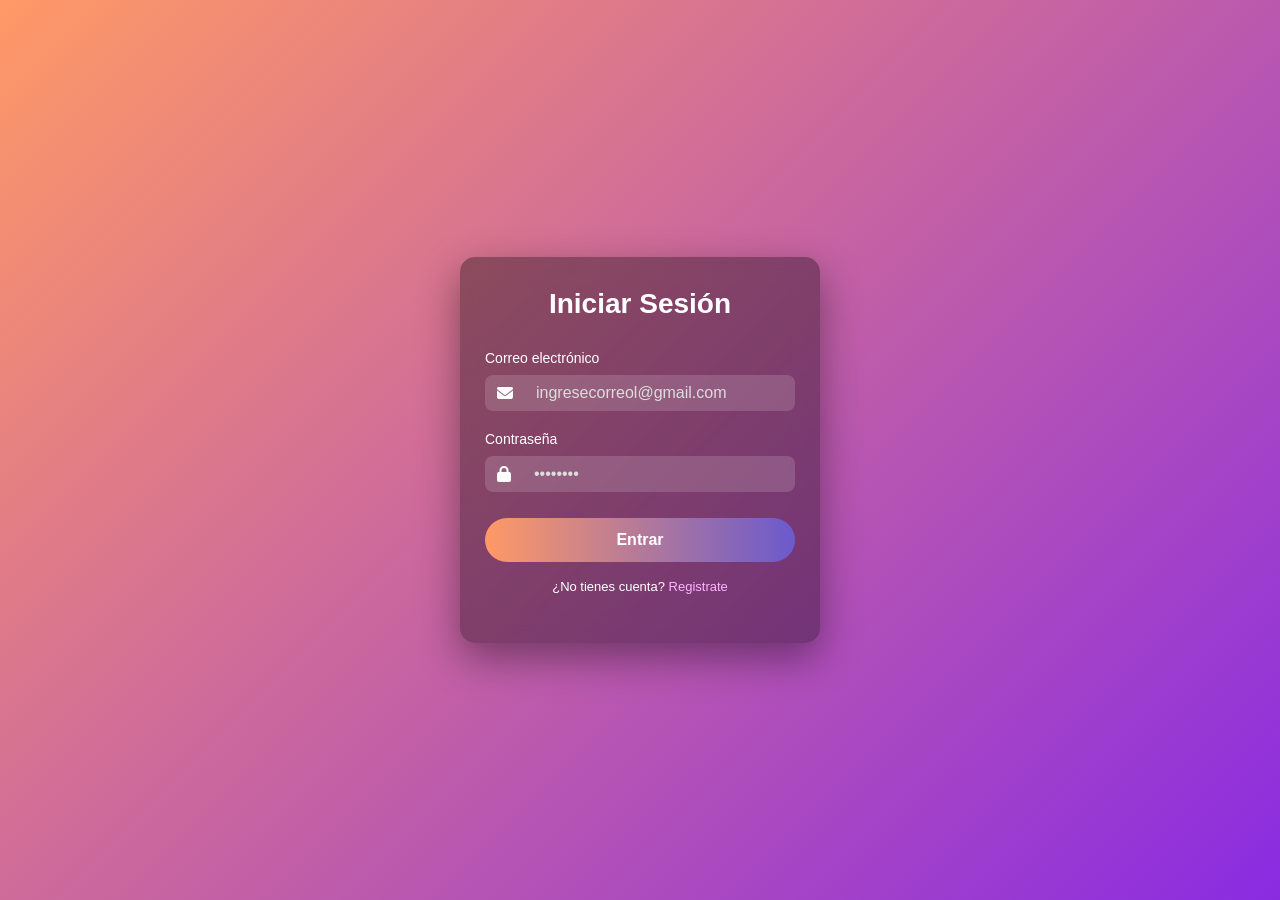
==== index.html @ c85c09e0 "Add files via upload" ====
<!DOCTYPE html>
<html lang="es">
<head>
    <meta charset="UTF-8">
    <title>Iniciar Sesión</title>

    <!-- Bootstrap -->
    <link href="https://cdn.jsdelivr.net/npm/bootstrap@5.3.2/dist/css/bootstrap.min.css" rel="stylesheet">

    <!-- Font Awesome -->
    <link href="https://cdnjs.cloudflare.com/ajax/libs/font-awesome/6.5.0/css/all.min.css" rel="stylesheet">

    <link rel="stylesheet" href="style.css">
</head>
<body>

<div class="card-box">
    <h3>Iniciar Sesión</h3>

    <form>
        <div class="mb-3">
            <label class="form-label">Correo electrónico</label>
            <div class="input-group">
                <span class="input-group-text">
                    <i class="fa-solid fa-envelope"></i>
                </span>
                <input type="email" class="form-control" placeholder="ingresecorreol@gmail.com" required>
            </div>
        </div>

        <div class="mb-3">
            <label class="form-label">Contraseña</label>
            <div class="input-group">
                <span class="input-group-text">
                    <i class="fa-solid fa-lock"></i>
                </span>
                <input type="password" class="form-control" placeholder="••••••••" required>
            </div>
        </div>

        <button class="btn-main">Entrar</button>
    </form>

    <p class="text-center">
        ¿No tienes cuenta? <a href="register.html">Registrate</a>
    </p>
</div>

</body>
</html>
---- style.css ----
* {
    margin: 0;
    padding: 0;
    box-sizing: border-box;
    font-family: 'Segoe UI', sans-serif;
}

body {
    min-height: 100vh;
    background: linear-gradient(135deg, #ff9966, #8a2be2);
    display: flex;
    justify-content: center;
    align-items: center;
}

.card-box {
    width: 360px;
    background: rgba(0, 0, 0, 0.35);
    backdrop-filter: blur(12px);
    padding: 30px 25px;
    border-radius: 15px;
    color: #fff;
    box-shadow: 0 15px 40px rgba(0,0,0,0.4);
}

.card-box h3 {
    text-align: center;
    margin-bottom: 25px;
    font-weight: 600;
}

.form-label {
    font-size: 14px;
    margin-bottom: 6px;
}

.input-group {
    background: rgba(255,255,255,0.15);
    border-radius: 8px;
    overflow: hidden;
}

.input-group-text {
    background: transparent;
    border: none;
    color: #fff;
}

.form-control {
    background: transparent;
    border: none;
    color: #fff;
}

.form-control::placeholder {
    color: #ddd;
}

.form-control:focus {
    box-shadow: none;
    background: transparent;
    color: #fff;
}

.btn-main {
    width: 100%;
    border: none;
    margin-top: 10px;
    padding: 10px;
    border-radius: 25px;
    color: #fff;
    font-weight: 600;
    background: linear-gradient(90deg, #ff9966, #6a5acd);
    cursor: pointer;
    transition: transform 0.2s ease;
}

.btn-main:hover {
    transform: scale(1.03);
}

.text-center {
    margin-top: 15px;
    font-size: 13px;
}

.text-center a {
    color: #ffb3ff;
    text-decoration: none;
}

.text-center a:hover {
    text-decoration: underline;
}
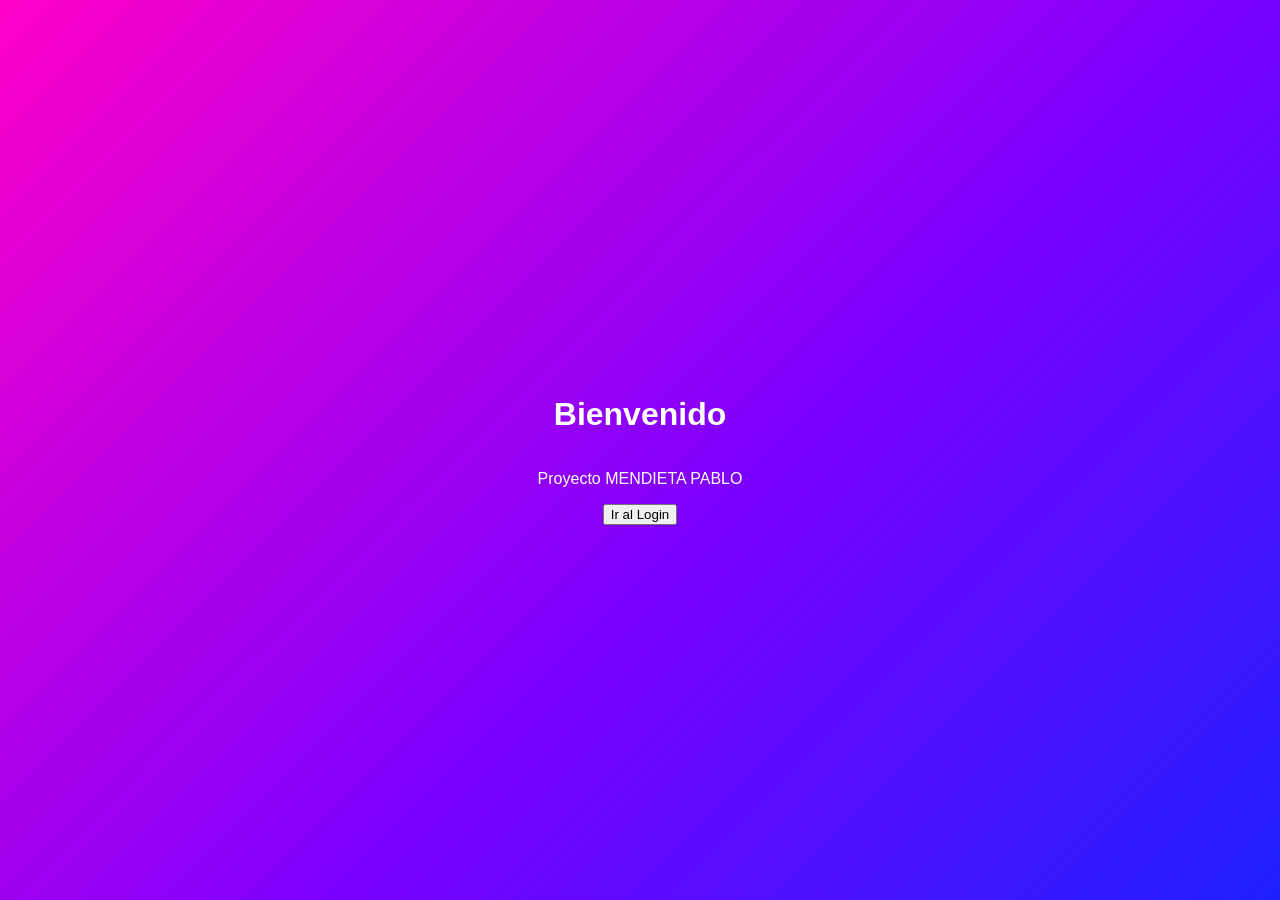
==== commit b0c89373: "Add files via upload" ====
--- a/index.html
+++ b/index.html
@@ -2,50 +2,17 @@
 <html lang="es">
 <head>
     <meta charset="UTF-8">
-    <title>Iniciar Sesión</title>
+    <title>Inicio</title>
+    <link rel="stylesheet" href="styles.css">
+</head>
+<body style="display:flex;justify-content:center;align-items:center;height:100vh;flex-direction:column;">
 
-    <!-- Bootstrap -->
-    <link href="https://cdn.jsdelivr.net/npm/bootstrap@5.3.2/dist/css/bootstrap.min.css" rel="stylesheet">
+    <h1>Bienvenido</h1>
+    <p>Proyecto MENDIETA PABLO</p>
 
-    <!-- Font Awesome -->
-    <link href="https://cdnjs.cloudflare.com/ajax/libs/font-awesome/6.5.0/css/all.min.css" rel="stylesheet">
-
-    <link rel="stylesheet" href="style.css">
-</head>
-<body>
-
-<div class="card-box">
-    <h3>Iniciar Sesión</h3>
-
-    <form>
-        <div class="mb-3">
-            <label class="form-label">Correo electrónico</label>
-            <div class="input-group">
-                <span class="input-group-text">
-                    <i class="fa-solid fa-envelope"></i>
-                </span>
-                <input type="email" class="form-control" placeholder="ingresecorreol@gmail.com" required>
-            </div>
-        </div>
-
-        <div class="mb-3">
-            <label class="form-label">Contraseña</label>
-            <div class="input-group">
-                <span class="input-group-text">
-                    <i class="fa-solid fa-lock"></i>
-                </span>
-                <input type="password" class="form-control" placeholder="••••••••" required>
-            </div>
-        </div>
-
-        <button class="btn-main">Entrar</button>
-    </form>
-
-    <p class="text-center">
-        ¿No tienes cuenta? <a href="register.html">Registrate</a>
-    </p>
-</div>
+    <a href="Login.html">
+        <button>Ir al Login</button>
+    </a>
 
 </body>
-</html>
-
+</html>
--- a/styles.css
+++ b/styles.css
@@ -0,0 +1,125 @@
+body {
+  min-height: 100vh;
+  margin: 0;
+  display: flex;
+  justify-content: center;
+  align-items: center;
+  font-family: 'Segoe UI', sans-serif;
+  color: white;
+
+  /* Fondo arcoíris animado */
+  background: linear-gradient(-45deg, 
+    #ff0000, 
+    #ff7300, 
+    #fffb00, 
+    #48ff00, 
+    #00ffd5, 
+    #002bff, 
+    #7a00ff, 
+    #ff00c8
+  );
+  background-size: 400% 400%;
+  animation: rainbow 12s ease infinite;
+}
+
+@keyframes rainbow {
+  0% { background-position: 0% 50%; }
+  50% { background-position: 100% 50%; }
+  100% { background-position: 0% 50%; }
+}
+
+
+/* TARJETA */
+.login-card {
+  background: rgba(255, 255, 255, 0.08);
+  backdrop-filter: blur(20px);
+  border-radius: 20px;
+  padding: 35px;
+  width: 100%;
+  max-width: 420px;
+  box-shadow: 0 20px 60px rgba(0, 0, 0, 0.4);
+  border: 1px solid rgba(255,255,255,0.2);
+  transition: 0.4s;
+}
+
+.login-card:hover {
+  transform: scale(1.03);
+}
+
+
+/* INPUTS */
+.form-control {
+  background: rgba(255,255,255,0.15);
+  border: 2px solid transparent;
+  color: white;
+  border-radius: 12px;
+  padding: 10px;
+  transition: 0.3s;
+}
+
+.form-control::placeholder {
+  color: rgba(255,255,255,0.7);
+}
+
+.form-control:focus {
+  background: rgba(255,255,255,0.25);
+  border: 2px solid #ffffff;
+  box-shadow: 0 0 15px rgba(255,255,255,0.6);
+  color: white;
+}
+
+
+/* BOTÓN ARCOÍRIS */
+.btn-gradient {
+  background: linear-gradient(90deg,
+    #ff0000,
+    #ff7300,
+    #fffb00,
+    #48ff00,
+    #00ffd5,
+    #002bff,
+    #7a00ff,
+    #ff00c8
+  );
+  background-size: 300%;
+  border: none;
+  color: white;
+  font-weight: bold;
+  border-radius: 12px;
+  padding: 12px;
+  transition: 0.4s;
+  animation: rainbowBtn 6s linear infinite;
+}
+
+@keyframes rainbowBtn {
+  0% { background-position: 0%; }
+  100% { background-position: 300%; }
+}
+
+.btn-gradient:hover {
+  transform: scale(1.05);
+  box-shadow: 0 0 20px rgba(255,255,255,0.8);
+}
+
+
+/* LINKS */
+a {
+  color: #ffffff;
+  font-weight: 500;
+  text-decoration: none;
+  transition: 0.3s;
+}
+
+a:hover {
+  text-shadow: 0 0 10px white;
+  text-decoration: underline;
+}
+
+
+/* TÍTULO */
+h3 {
+  font-weight: bold;
+  text-align: center;
+  letter-spacing: 1px;
+  text-shadow: 0 0 15px rgba(255,255,255,0.8);
+}
